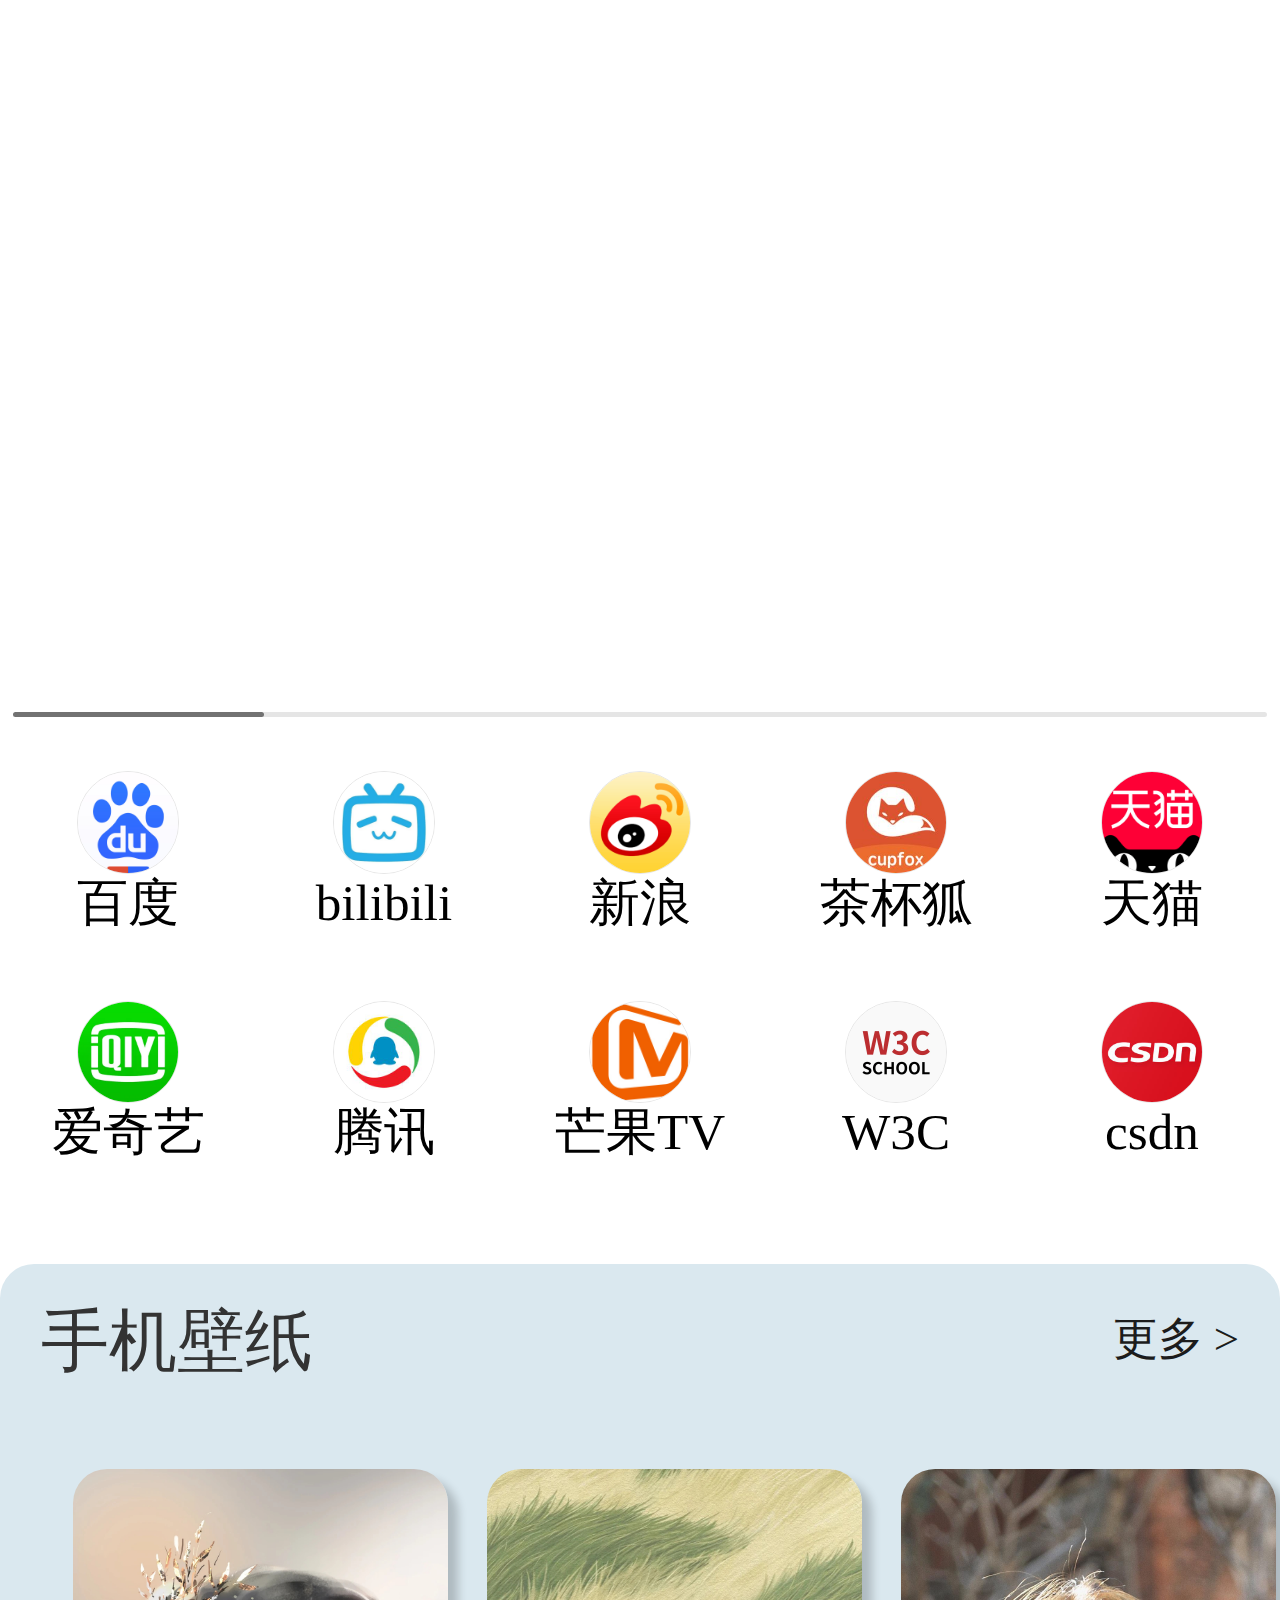
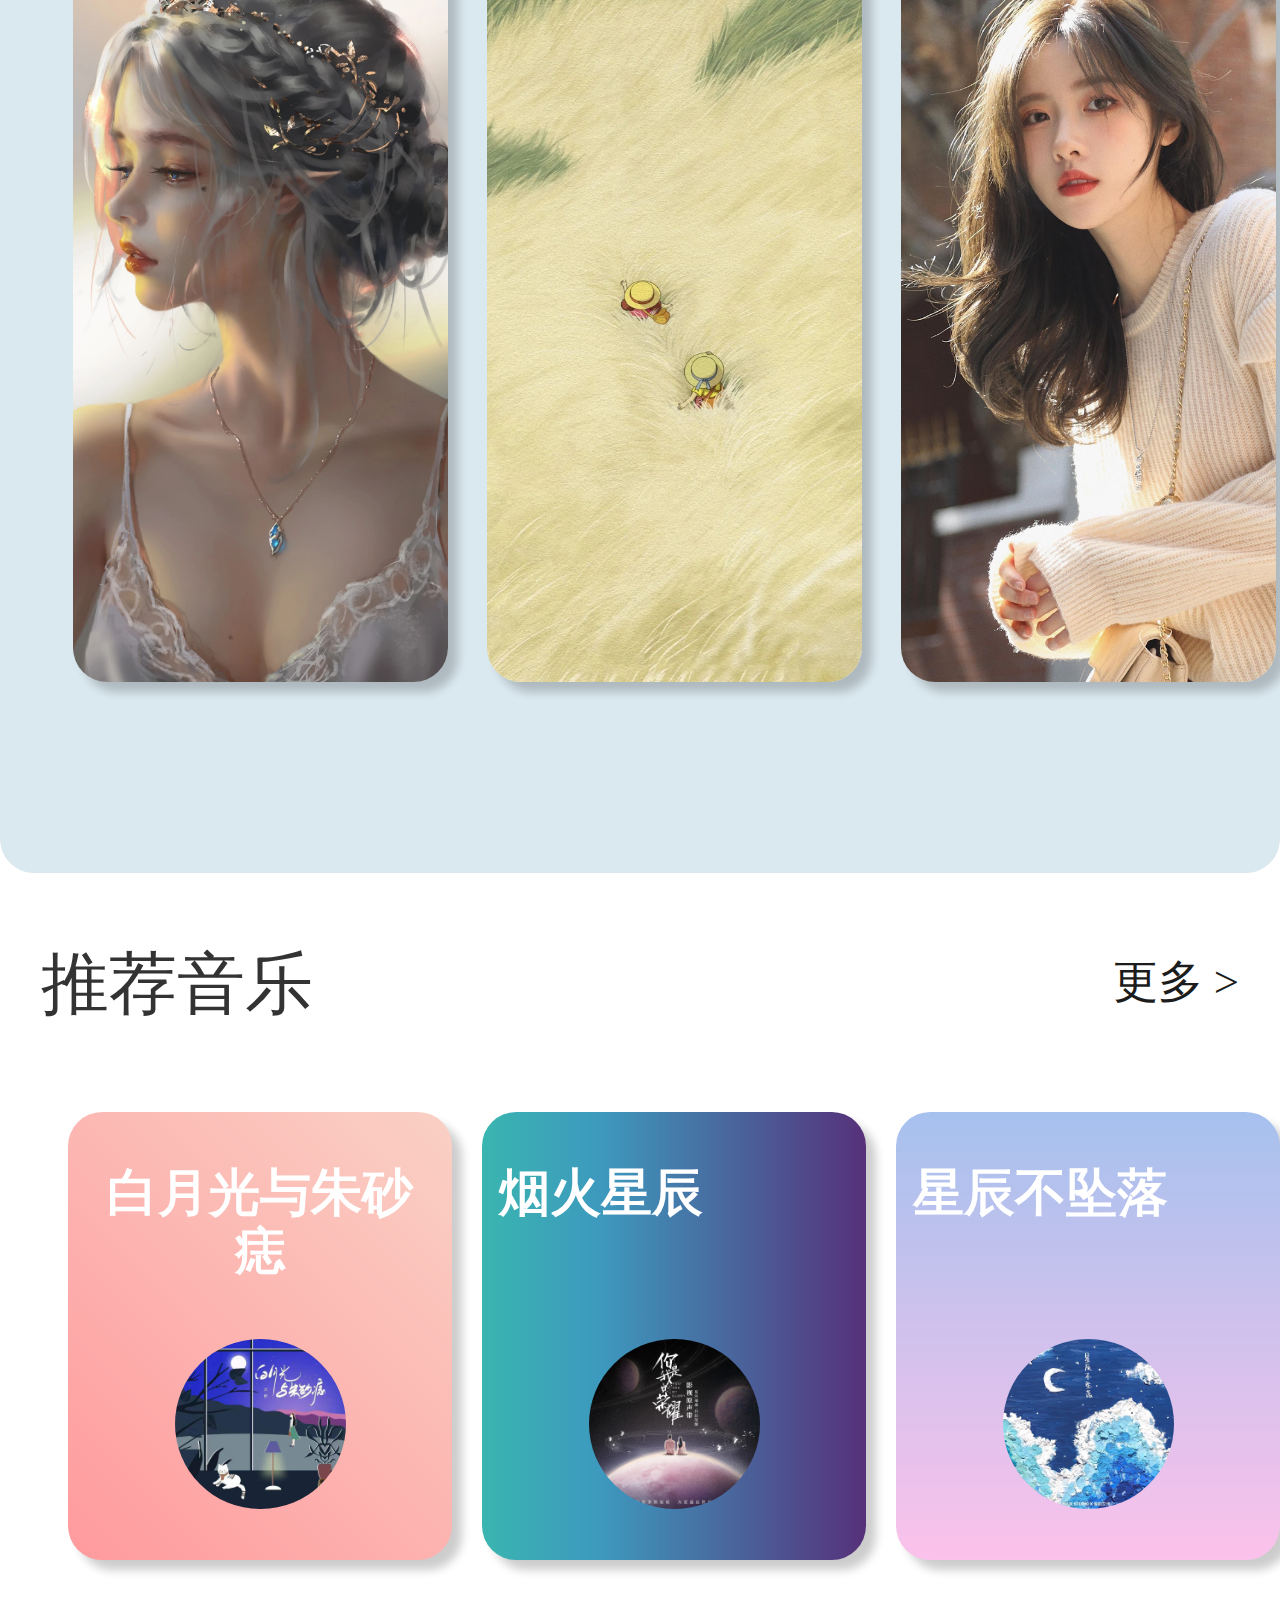
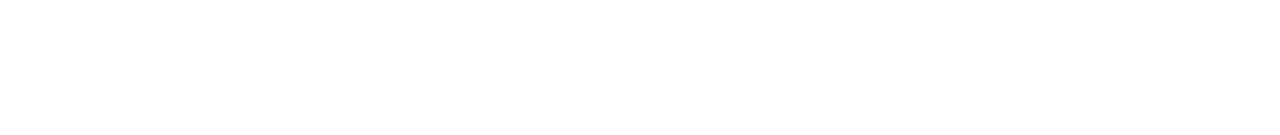
==== index.html @ bb94fc19 "提交future" ====
<!DOCTYPE html>
<html lang="en">
<head>
    <meta charset="UTF-8">
    <meta http-equiv="X-UA-Compatible" content="IE=edge">
    <meta name="viewport" content="width=device-width, initial-scale=1.0">
    <link rel="stylesheet" href="./css/normalize.css" />
    <link rel="stylesheet" href="./css/swiper-bundle.min.css" />
    <link rel="stylesheet" href="css/index.css">
    <link rel="stylesheet" href="css/wallpapers_phone.css">
    <title>Document</title>
</head>
<body>
    <div class="top">
    <!-- 轮播图 -->
    <div class="rotation">
        <div class="swiper-container">
            <div class="swiper-wrapper">
              <!-- <div class="swiper-slide"><img src="upload/r1.jpg" alt=""></div>
              <div class="swiper-slide"><img src="upload/r2.jpg" alt=""></div>
              <div class="swiper-slide"><img src="upload/r3.jpg" alt=""></div>
              <div class="swiper-slide"><img src="upload/r4.jpg" alt=""></div>
              <div class="swiper-slide"><img src="upload/r5.jpg" alt=""></div> -->

              <div class="swiper-slide"><video src="media/1.mp4" autoplay muted loop></video></div>
              <div class="swiper-slide"><video src="media/2.mp4" autoplay muted loop></video></div>
              <div class="swiper-slide"><video src="media/3.mp4" autoplay muted loop></video></div>
              <div class="swiper-slide"><video src="media/4.mp4" autoplay muted loop></video></div>
              <div class="swiper-slide"><video src="media/5.mp4" autoplay muted loop></video></div>
            </div>
            <!-- Add Pagination -->
            <div class="swiper-scrollbar"></div>
          </div>    
    </div>
    <!-- 轮播图结束 -->
    <!-- 导航栏 -->
    <nav class="nav">
        <a href="common.html" class="item" target="iframe">
            <img src="images/百度.jfif">
            <span>百度</span>
        </a>
        <a href="#" class="item">
            <img src="images/bilibili.webp">
            <span>bilibili</span>
        </a>
        <a href="#" class="item">
            <img src="images/微博.png">
            <span>新浪</span>
        </a>
        <a href="#" class="item">
            <img src="images/茶杯狐.jfif">
            <span>茶杯狐</span>
        </a>
        <a href="#" class="item">
            <img src="images/天猫.jfif">
            <span>天猫</span>
        </a>
        <a href="#" class="item">
            <img src="images/爱奇艺.webp">
            <span>爱奇艺</span>
        </a>
        <a href="#" class="item">
            <img src="images/腾讯.jfif">
            <span>腾讯</span>
        </a>
        <a href="#" class="item">
            <img src="images/芒果TV.jfif">
            <span>芒果TV</span>
        </a>
        <a href="#" class="item">
            <img src="images/w3c.webp">
            <span>W3C</span>
        </a>
        <a href="#" class="item">
            <img src="images/csdn.jfif">
            <span>csdn</span>
        </a>
    </nav>
    <!-- 导航栏结束 -->
    </div>
    <!-- 壁纸模块 -->
    <div class="wallpaper">
    <section class="title-box">
        <div class="title-box-title">
            <h4>手机壁纸</h4>
            <a href="#" class="more">更多&nbsp;></a>
        </div>
    </section>
    <section class="wallpaper-box">
        <div class="model-first-container">
            <div class="swiper-wrapper">
              <div class="swiper-slide">
                <div class="single">
                    <img src="upload/7月30日1.jpg">
                    <a class="preview" href="upload/7月30日1.jpg" target="_blank"></a>
                    <a class="download" href="upload/7月30日1.jpg" target="_blank" download="img"></a>      
                </div>
              </div>
              <div class="swiper-slide">
                <div class="single">
                    <img src="upload/7月30日21.jpg">
                    <a class="preview" href="upload/7月30日21.jpg" target="_blank"></a>
                    <a class="download" href="upload/7月30日21.jpg" target="_blank" download="img"></a>      
                </div>
              </div>
              <div class="swiper-slide">
                <div class="single">
                    <img src="upload/梨涡允允1242x2688.jpg">
                    <a class="preview" href="upload/梨涡允允1242x2688.jpg" target="_blank"></a>
                    <a class="download" href="upload/梨涡允允1242x2688.jpg" target="_blank" download="img"></a>      
                </div>
              </div>
              <div class="swiper-slide">
                <div class="single">
                    <img src="upload/7月30日1.jpg">
                    <a class="preview" href="upload/7月30日1.jpg" target="_blank"></a>
                    <a class="download" href="upload/7月30日1.jpg" target="_blank" download="img"></a>      
                </div>
              </div>
            </div>
        </div>
    </section>
    </div>
    <!-- 壁纸模块结束 -->
    <!-- 推荐音乐 -->
    <div class="music">
        <section class="title-box" style="background-color: white;">
            <div class="title-box-title">
                <h4>推荐音乐</h4>
                <a href="#" class="more">更多&nbsp;></a>
            </div>
        </section>
        <section class="music-box">
            <div class="model-first-container">
                <div class="swiper-wrapper">
                    <audio src="media/白月光与朱砂痣.mp3" id="audio1" loop></audio>
                    <audio src="media/烟火星辰.mp3" id="audio2" loop></audio>
                    <audio src="media/星辰不坠落.mp3" id="audio3" loop></audio>
                    <audio src="media/情结.mp3" id="audio4" loop></audio>
                    <audio src="media/此生不换.mp3" id="audio5" loop></audio>
                    <audio src="media/Something Just Like.mp3" id="audio6" loop></audio>
                  <div class="swiper-slide">
                    <button type="button" id="p1" onclick="play1()" style="background-image: linear-gradient(45deg, #ff9a9e 0%, #fad0c4 99%, #fad0c4 100%);"><p>白月光与朱砂痣</p><img src="media/白月光与朱砂痣.jpg" alt=""></button>
                  </div>
                  <div class="swiper-slide">
                    <button type="button" id="p2" onclick="play2()" style="background-image: linear-gradient(to right, #3ab5b0 0%, #3d99be 31%, #56317a 100%);"><p>烟火星辰</p><img src="media/烟火星辰.jpg" alt=""></button>
                  </div>
                  <div class="swiper-slide">
                    <button type="button" id="p3" onclick="play3()" style="background-image: linear-gradient(to top, #fbc2eb 0%, #a6c1ee 100%);"><p>星辰不坠落</p><img src="media/星辰不坠落.jpg" alt=""></button>
                  </div>
                  <div class="swiper-slide">
                    <button type="button" id="p4" onclick="play4()" style="background-image: linear-gradient(120deg, #f6d365 0%, #fda085 100%);"><p>情结</p><img src="media/情结.jpg" alt=""></button>
                  </div>
                  <div class="swiper-slide">
                    <button type="button" id="p5" onclick="play5()" style="background-image: linear-gradient(120deg, #a6c0fe 0%, #f68084 100%);"><p>此生不换</p><img src="media/此生不换.jpg" alt=""></button>
                  </div>
                  <div class="swiper-slide">
                    <button type="button" id="p6" onclick="play6()" style="background-image: linear-gradient(to top, #a18cd1 0%, #fbc2eb 100%);"><p>Something Just Like This</p><img src="media/Something Just Like This.jpg" alt=""></button>
                  </div>
                </div>
            </div>
        </section>
    </div>
    <!-- 推荐音乐结束 -->
    <script src="js/playmusic.js"></script>
    <script src="js/flexible.js"></script>
    <script src="js/swiper-bundle.min.js"></script>
    <script>
        (function() {
        var swiper = new Swiper('.swiper-container', {
          centeredSlides: true,
          autoplay: {
            delay: 5000,
            disableOnInteraction: false,
          },
          scrollbar: { el: '.swiper-scrollbar' },
            navigation: {
            nextEl: '.swiper-button-next',
            prevEl: '.swiper-button-prev',
           },
        });
        })();

        (function(){
            var swiper = new Swiper('.model-first-container', {
      slidesPerView: 3,
      spaceBetween: 30,
        });
        })();
    </script>
</body>
</html>
---- css/index.css ----
a {
  text-decoration: none;
}
li {
  list-style: none;
}
.rotation {
  background-color: white;
}
.rotation .swiper-container {
  width: 100%;
  height: 100%;
}
.rotation video {
  width: 100%;
}
.rotation .swiper-slide {
  text-align: center;
  font-size: 18px;
  background: #fff;
  width: 100%;
  /* Center slide text vertically */
  display: -webkit-box;
  display: -ms-flexbox;
  display: -webkit-flex;
  display: flex;
  -webkit-box-pack: center;
  -ms-flex-pack: center;
  -webkit-justify-content: center;
  justify-content: center;
  -webkit-box-align: center;
  -ms-flex-align: center;
  -webkit-align-items: center;
  align-items: center;
}
.nav {
  padding-top: 0.8rem;
  margin: 0;
  display: flex;
  flex-wrap: wrap;
  background-color: white;
  border-radius: 0 0 0.533333rem 0.533333rem;
}
.nav .item {
  display: flex;
  width: 20%;
  flex-direction: column;
  align-items: center;
  padding-bottom: 1.066667rem;
}
.nav .item img {
  width: 1.6rem;
  height: 1.6rem;
  border: 0.026667rem solid #e6e6e6;
  border-radius: 0.8rem;
}
.nav .item span {
  font-size: 0.8rem;
  color: black;
}
.title-box {
  padding: 0.533333rem 0.64rem;
  background-color: #dae8ef;
  margin-top: 0.533333rem;
  border-radius: 0.533333rem 0.533333rem 0 0;
}
.title-box .title-box-title {
  display: flex;
  justify-content: space-between;
  line-height: 1.333333rem;
  height: 1.333333rem;
}
.title-box .title-box-title h4 {
  margin: 0;
  font-size: 1.066667rem;
  font-weight: 400;
  color: #333333;
}
.title-box .title-box-title .more {
  box-sizing: border-box;
  height: 1.333333rem;
  line-height: 1.28rem;
  font-size: 0.7rem;
  color: #1c1c1c;
}
.model-first-container {
  width: 100%;
  height: 100%;
  overflow: hidden;
  padding-left: 1.066667rem;
}
.model-first-container .swiper-slide {
  text-align: center;
  border-radius: 0.533333rem;
  margin-top: 0.8rem;
  padding-bottom: 1.4rem;
  /* Center slide text vertically */
  display: -webkit-box;
  display: -ms-flexbox;
  display: -webkit-flex;
  display: flex;
  -webkit-box-pack: center;
  -ms-flex-pack: center;
  -webkit-justify-content: center;
  justify-content: center;
  -webkit-box-align: center;
  -ms-flex-align: center;
  -webkit-align-items: center;
  align-items: center;
}
.wallpaper .wallpaper-box {
  background-color: #dae8ef;
  width: 100%;
  padding-bottom: 1.333333rem;
  border-radius: 0 0 0.533333rem 0.533333rem;
}
.wallpaper img {
  border-radius: 0.266667rem;
  box-shadow: 0 0px 5px rgba(0, 0, 0, 0.2);
}
.wallpaper span {
  display: block;
  padding-top: 0.266667rem;
  color: #1c1c1c;
  font-size: 0.8rem;
}
.music .music-box {
  background-color: white;
  width: 100%;
  padding-bottom: 1.333333rem;
  border-radius: 0 0 0.533333rem 0.533333rem;
}
.music .swiper-slide button {
  position: relative;
  border: 0;
  border-radius: 0.533333rem;
  box-shadow: 10px 10px 10px rgba(0, 0, 0, 0.2);
  width: 7rem;
  height: 7rem;
  display: flex;
  flex-direction: column;
  align-items: center;
  transition: all 0.5s;
}
.music .swiper-slide button p {
  margin: 0;
  position: absolute;
  top: 0.8rem;
  left: 0.266667rem;
  padding-right: 0.266667rem;
  color: white;
  font-weight: 900;
  font-size: 0.8rem;
}
.music .swiper-slide button img {
  position: absolute;
  bottom: 0.8rem;
  width: 2.666667rem;
  border-radius: 1.333333rem;
}
.music .swiper-slide button:hover {
  transform: scale(1.05, 1.05);
  box-shadow: 10px 10px 0px rgba(10, 172, 253, 0.5);
}
.music .swiper-slide button:hover img {
  animation: rotate 5s linear infinite;
}
@keyframes rotate {
  from {
    transform: rotate(0deg);
  }
  to {
    transform: rotate(360deg);
  }
}
---- css/wallpapers_phone.css ----
/* 壁纸内容 */
.single img {
  width: 5.866667rem;
  height: 12.693333rem;
  border-radius: .533333rem;
  box-shadow: 10px 10px 10px rgba(0,0,0,0.2);
}
.single {
  position: relative;
  float: left;
  width: 11.733333rem;
  height: 12.693333rem;
  margin-right: .533333rem;
  margin-left: .533333rem;
  transition: all 0.5s;
  z-index: 2;
}
.preview {
  display: none;
  position: absolute;
  width: 1.333333rem;
  height: 1.333333rem;
  border-radius: .666667rem;
  background: url("../icons/preview.png") no-repeat .146667rem .133333rem;
  background-color: white;
  background-size: 1.066667rem;
  top: 0;
  right: 0;
  text-align: center;
  transition: all 0.3s;
}
.download {
  display: none;
  position: absolute;
  width: 1.333333rem;
  height: 1.333333rem;
  border-radius: .666667rem;
  background: url("../icons/download.png") no-repeat .16rem .133333rem;
  background-color: white;
  background-size: 1.066667rem;
  top: 1.6rem;
  right: 0;
  text-align: center;
  transition: all 0.3s;
}
.single:hover .notes {
  visibility: visible;
}
.preview:hover {
  background: url("../icons/preview_after.png") no-repeat .146667rem .133333rem;
  background-color: white;
  background-size: 1.066667rem;
}
.download:hover {
  background: url("../icons/download_after.png") no-repeat .16rem .133333rem;
  background-color: white;
  background-size: 1.066667rem;
}
.single:hover {
  transform: scale(1.05, 1.05);
}
.single:hover .preview {
  display: block;
}
.single:hover .download {
  display: block;
}
/* 壁纸内容结束 */
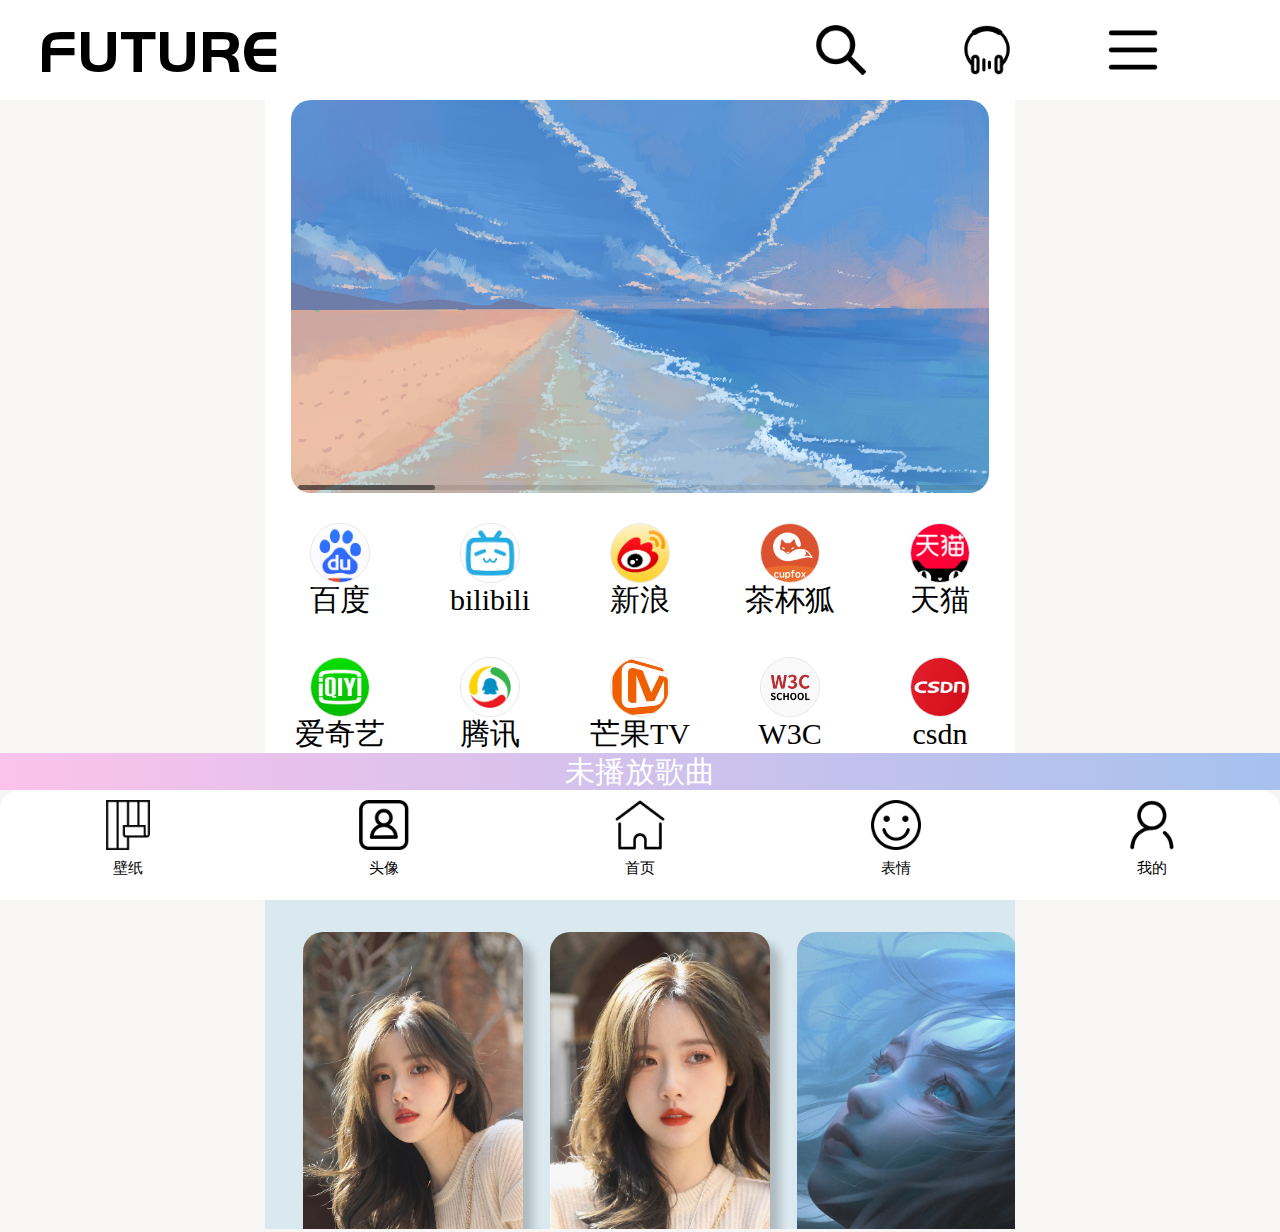
==== commit 73e5802c: "init" ====
--- a/index.html
+++ b/index.html
@@ -4,189 +4,103 @@
     <meta charset="UTF-8">
     <meta http-equiv="X-UA-Compatible" content="IE=edge">
     <meta name="viewport" content="width=device-width, initial-scale=1.0">
-    <link rel="stylesheet" href="./css/normalize.css" />
-    <link rel="stylesheet" href="./css/swiper-bundle.min.css" />
+    <title>Future</title>
+    <link rel="stylesheet" href="css/normalize.css" />
+    <link rel="stylesheet" href="css/swiper-bundle.min.css" />
+    <link rel="stylesheet" href="css/common.css">
     <link rel="stylesheet" href="css/index.css">
-    <link rel="stylesheet" href="css/wallpapers_phone.css">
-    <title>Document</title>
 </head>
 <body>
-    <div class="top">
-    <!-- 轮播图 -->
-    <div class="rotation">
-        <div class="swiper-container">
-            <div class="swiper-wrapper">
-              <!-- <div class="swiper-slide"><img src="upload/r1.jpg" alt=""></div>
-              <div class="swiper-slide"><img src="upload/r2.jpg" alt=""></div>
-              <div class="swiper-slide"><img src="upload/r3.jpg" alt=""></div>
-              <div class="swiper-slide"><img src="upload/r4.jpg" alt=""></div>
-              <div class="swiper-slide"><img src="upload/r5.jpg" alt=""></div> -->
-
-              <div class="swiper-slide"><video src="media/1.mp4" autoplay muted loop></video></div>
-              <div class="swiper-slide"><video src="media/2.mp4" autoplay muted loop></video></div>
-              <div class="swiper-slide"><video src="media/3.mp4" autoplay muted loop></video></div>
-              <div class="swiper-slide"><video src="media/4.mp4" autoplay muted loop></video></div>
-              <div class="swiper-slide"><video src="media/5.mp4" autoplay muted loop></video></div>
-            </div>
-            <!-- Add Pagination -->
-            <div class="swiper-scrollbar"></div>
-          </div>    
-    </div>
-    <!-- 轮播图结束 -->
-    <!-- 导航栏 -->
-    <nav class="nav">
-        <a href="common.html" class="item" target="iframe">
-            <img src="images/百度.jfif">
-            <span>百度</span>
+    <!-- 头部栏 -->
+    <header>
+        <button type="button" class="logo"><i class="web-font">FUTURE</i></button>
+        <button type="button" class="icon" onclick="javascript:window.open('https://www.baidu.com')"><img src="icons/搜索.png" alt=""></button>
+        <button type="button" class="music" id="play" onclick="show()"><img src="icons/音乐.png" alt=""></button>
+        <button type="button" class="icon"><img src="icons/更多.png" alt=""></button>
+        <div id="div">
+            <audio src="media/白月光与朱砂痣.mp3" id="audio1" loop></audio>
+            <audio src="media/烟火星辰.mp3" id="audio2" loop></audio>
+            <audio src="media/星辰不坠落.mp3" id="audio3" loop></audio>
+            <audio src="media/情结.mp3" id="audio4" loop></audio>
+            <audio src="media/此生不换.mp3" id="audio5" loop></audio>
+            <audio src="media/ALisa - The Way I Still Love You.mp3" id="audio6" loop></audio>
+           <button type="button" onclick="play1()">白月光与朱砂痣</button>
+           <button type="button" onclick="play2()">烟火星辰</button>
+           <button type="button" onclick="play3()">星辰不坠落</button>
+           <button type="button" onclick="play4()">情结</button>
+           <button type="button" onclick="play5()">此生不换</button>
+           <button type="button" onclick="play6()">The Way I Still Love You</button>
+        </div>
+    </header>
+    <!-- 头部栏结束 -->
+    <iframe src="home.html" frameborder="0" scrolling="auto" name="myiframe"></iframe>
+    <!-- 底部栏 -->
+    <footer>
+        <div id="content">未播放歌曲</div>
+        <a href="wallpaper.html" target="myiframe" class="icon">
+            <img src="icons/壁纸.png" alt="">
+            <p>壁纸</p>
         </a>
-        <a href="#" class="item">
-            <img src="images/bilibili.webp">
-            <span>bilibili</span>
+        <a href="profile.html" target="myiframe" class="icon">
+            <img src="icons/头像.png" alt="">
+            <p>头像</p>
         </a>
-        <a href="#" class="item">
-            <img src="images/微博.png">
-            <span>新浪</span>
+        <a href="home.html" class="icon" target="myiframe">
+            <img src="icons/首页.png" alt="">
+            <p>首页</p>
         </a>
-        <a href="#" class="item">
-            <img src="images/茶杯狐.jfif">
-            <span>茶杯狐</span>
+        <a href="emoticon.html" target="myiframe" class="icon">
+            <img src="icons/表情.png" alt="">
+            <p>表情</p>
         </a>
-        <a href="#" class="item">
-            <img src="images/天猫.jfif">
-            <span>天猫</span>
+        <a href="#" target="myiframe" class="icon">
+            <img src="icons/我的.png" alt="">
+            <p>我的</p>
         </a>
-        <a href="#" class="item">
-            <img src="images/爱奇艺.webp">
-            <span>爱奇艺</span>
-        </a>
-        <a href="#" class="item">
-            <img src="images/腾讯.jfif">
-            <span>腾讯</span>
-        </a>
-        <a href="#" class="item">
-            <img src="images/芒果TV.jfif">
-            <span>芒果TV</span>
-        </a>
-        <a href="#" class="item">
-            <img src="images/w3c.webp">
-            <span>W3C</span>
-        </a>
-        <a href="#" class="item">
-            <img src="images/csdn.jfif">
-            <span>csdn</span>
-        </a>
-    </nav>
-    <!-- 导航栏结束 -->
-    </div>
-    <!-- 壁纸模块 -->
-    <div class="wallpaper">
-    <section class="title-box">
-        <div class="title-box-title">
-            <h4>手机壁纸</h4>
-            <a href="#" class="more">更多&nbsp;></a>
-        </div>
-    </section>
-    <section class="wallpaper-box">
-        <div class="model-first-container">
-            <div class="swiper-wrapper">
-              <div class="swiper-slide">
-                <div class="single">
-                    <img src="upload/7月30日1.jpg">
-                    <a class="preview" href="upload/7月30日1.jpg" target="_blank"></a>
-                    <a class="download" href="upload/7月30日1.jpg" target="_blank" download="img"></a>      
-                </div>
-              </div>
-              <div class="swiper-slide">
-                <div class="single">
-                    <img src="upload/7月30日21.jpg">
-                    <a class="preview" href="upload/7月30日21.jpg" target="_blank"></a>
-                    <a class="download" href="upload/7月30日21.jpg" target="_blank" download="img"></a>      
-                </div>
-              </div>
-              <div class="swiper-slide">
-                <div class="single">
-                    <img src="upload/梨涡允允1242x2688.jpg">
-                    <a class="preview" href="upload/梨涡允允1242x2688.jpg" target="_blank"></a>
-                    <a class="download" href="upload/梨涡允允1242x2688.jpg" target="_blank" download="img"></a>      
-                </div>
-              </div>
-              <div class="swiper-slide">
-                <div class="single">
-                    <img src="upload/7月30日1.jpg">
-                    <a class="preview" href="upload/7月30日1.jpg" target="_blank"></a>
-                    <a class="download" href="upload/7月30日1.jpg" target="_blank" download="img"></a>      
-                </div>
-              </div>
-            </div>
-        </div>
-    </section>
-    </div>
-    <!-- 壁纸模块结束 -->
-    <!-- 推荐音乐 -->
-    <div class="music">
-        <section class="title-box" style="background-color: white;">
-            <div class="title-box-title">
-                <h4>推荐音乐</h4>
-                <a href="#" class="more">更多&nbsp;></a>
-            </div>
-        </section>
-        <section class="music-box">
-            <div class="model-first-container">
-                <div class="swiper-wrapper">
-                    <audio src="media/白月光与朱砂痣.mp3" id="audio1" loop></audio>
-                    <audio src="media/烟火星辰.mp3" id="audio2" loop></audio>
-                    <audio src="media/星辰不坠落.mp3" id="audio3" loop></audio>
-                    <audio src="media/情结.mp3" id="audio4" loop></audio>
-                    <audio src="media/此生不换.mp3" id="audio5" loop></audio>
-                    <audio src="media/Something Just Like.mp3" id="audio6" loop></audio>
-                  <div class="swiper-slide">
-                    <button type="button" id="p1" onclick="play1()" style="background-image: linear-gradient(45deg, #ff9a9e 0%, #fad0c4 99%, #fad0c4 100%);"><p>白月光与朱砂痣</p><img src="media/白月光与朱砂痣.jpg" alt=""></button>
-                  </div>
-                  <div class="swiper-slide">
-                    <button type="button" id="p2" onclick="play2()" style="background-image: linear-gradient(to right, #3ab5b0 0%, #3d99be 31%, #56317a 100%);"><p>烟火星辰</p><img src="media/烟火星辰.jpg" alt=""></button>
-                  </div>
-                  <div class="swiper-slide">
-                    <button type="button" id="p3" onclick="play3()" style="background-image: linear-gradient(to top, #fbc2eb 0%, #a6c1ee 100%);"><p>星辰不坠落</p><img src="media/星辰不坠落.jpg" alt=""></button>
-                  </div>
-                  <div class="swiper-slide">
-                    <button type="button" id="p4" onclick="play4()" style="background-image: linear-gradient(120deg, #f6d365 0%, #fda085 100%);"><p>情结</p><img src="media/情结.jpg" alt=""></button>
-                  </div>
-                  <div class="swiper-slide">
-                    <button type="button" id="p5" onclick="play5()" style="background-image: linear-gradient(120deg, #a6c0fe 0%, #f68084 100%);"><p>此生不换</p><img src="media/此生不换.jpg" alt=""></button>
-                  </div>
-                  <div class="swiper-slide">
-                    <button type="button" id="p6" onclick="play6()" style="background-image: linear-gradient(to top, #a18cd1 0%, #fbc2eb 100%);"><p>Something Just Like This</p><img src="media/Something Just Like This.jpg" alt=""></button>
-                  </div>
-                </div>
-            </div>
-        </section>
-    </div>
-    <!-- 推荐音乐结束 -->
+    </footer>
+    <!-- 底部栏结束 -->
+    <script src="js/flexible.js"></script>
     <script src="js/playmusic.js"></script>
-    <script src="js/flexible.js"></script>
     <script src="js/swiper-bundle.min.js"></script>
     <script>
-        (function() {
-        var swiper = new Swiper('.swiper-container', {
-          centeredSlides: true,
-          autoplay: {
-            delay: 5000,
-            disableOnInteraction: false,
-          },
-          scrollbar: { el: '.swiper-scrollbar' },
-            navigation: {
-            nextEl: '.swiper-button-next',
-            prevEl: '.swiper-button-prev',
-           },
-        });
-        })();
+        function play(){   
+        var audio = document.getElementById('playaudio');     
+        if(audio.paused){                 
+         audio.play();//audio.play();// 播放  
+        }
+        else{    
+         audio.pause();// 暂停    
+        }      
+    } 
 
-        (function(){
+    (function(){
             var swiper = new Swiper('.model-first-container', {
       slidesPerView: 3,
       spaceBetween: 30,
         });
         })();
+    
+    function show (event) {
+        //取消冒泡
+        let oevent = event || window.event
+        if (document.all) {
+            oevent.cancelBubble = true
+        } else {
+            oevent.stopPropagation()
+        }
+        if (document.getElementById('div').style.display === 'none' || document.getElementById('div').style.display === '') {
+            document.getElementById('div').style.display = 'block'
+        } else {
+            document.getElementById('div').style.display = 'none'
+        }
+    }
+    document.onclick = function () {
+        document.getElementById('div').style.display = 'none'
+    }
+    document.getElementById('div').onclick = function (event) {
+        let oevent = event || window.event
+        oevent.stopPropagation()
+    }
     </script>
 </body>
 </html>--- a/css/common.css
+++ b/css/common.css
@@ -0,0 +1,167 @@
+body {
+  min-width: 320px;
+  max-width: 750px;
+  margin: 0 auto;
+  background-color: #f8f5f5;
+}
+body::-webkit-scrollbar {
+  width: 0;
+}
+@font-face {
+  font-family: "webfont";
+  font-display: swap;
+  src: url("../font/webfont.eot");
+  /* IE9 */
+  src: url("../font/webfont.eot?#iefix") format("embedded-opentype"), /* IE6-IE8 */ url("../font/webfont.woff2") format("woff2"), url("../font/webfont.woff") format("woff"), /* chrome、firefox */ url("../font/webfont.ttf") format("truetype"), /* chrome、firefox、opera、Safari, Android, iOS 4.2+*/ url("../font/webfont.svg#webfont") format("svg");
+  /* iOS 4.1- */
+}
+.web-font {
+  font-family: "webfont" !important;
+  font-size: 1.6rem;
+  font-style: normal;
+  -webkit-font-smoothing: antialiased;
+  -moz-osx-font-smoothing: grayscale;
+}
+a {
+  text-decoration: none;
+}
+li {
+  list-style: none;
+}
+@media screen and (min-width: 750px) {
+  html {
+    font-size: 37.5px !important;
+  }
+}
+iframe {
+  width: 100%;
+  height: 32.76rem;
+}
+.head {
+  height: 2.666667rem;
+}
+.foot {
+  height: 2.933333rem;
+}
+header {
+  left: 0;
+  position: fixed;
+  top: 0;
+  width: 100%;
+  height: 2.666667rem;
+  background-color: white;
+  padding: 0.426667rem 0.853333rem;
+  display: flex;
+  z-index: 9999;
+}
+header button {
+  background-color: white;
+  line-height: 1.813333rem;
+  border: 0;
+}
+header .logo {
+  display: flex;
+  flex: 64%;
+  align-items: center;
+}
+header .icon,
+header .music {
+  display: flex;
+  flex: 12%;
+  align-items: center;
+  background-color: white;
+  left: 50%;
+}
+header .icon img,
+header .music img {
+  width: 1.333333rem;
+  height: 1.333333rem;
+}
+header .music:hover img {
+  content: url(../icons/音乐_after.png);
+}
+header #div {
+  left: 0;
+  margin: auto;
+  position: absolute;
+  width: 100%;
+  background-color: pink;
+  top: 2.666667rem;
+  background: rgba(0, 0, 0, 0.5);
+  display: none;
+}
+header #div button {
+  float: left;
+  width: 100%;
+  height: 1.8rem;
+  line-height: 1.8rem;
+  border: 0;
+  font-size: 0.8rem;
+  font-weight: 800;
+  color: #1296db;
+  background: transparent;
+}
+header #div button:hover {
+  background-image: linear-gradient(to right, #fbc2eb 0%, #a6c1ee 100%);
+  color: white;
+}
+footer {
+  left: 0;
+  position: fixed;
+  bottom: 0;
+  width: 100%;
+  height: 2.933333rem;
+  border-radius: 0.533333rem 0.533333rem 0 0;
+  background-color: white;
+  z-index: 9999;
+  display: flex;
+  flex-wrap: wrap;
+}
+footer #content {
+  position: absolute;
+  flex: 100%;
+  width: 100%;
+  height: 1rem;
+  left: 50%;
+  transform: translateX(-50%);
+  background-image: linear-gradient(to right, #fbc2eb 0%, #a6c1ee 100%);
+  bottom: 2.933333rem;
+  color: #ffffff;
+  line-height: 1rem;
+  text-align: center;
+  font-size: 0.8rem;
+}
+footer .icon {
+  display: flex;
+  flex: 20%;
+  flex-direction: column;
+  align-items: center;
+  padding: 0.266667rem;
+}
+footer .icon img {
+  width: 1.333333rem;
+  height: 1.333333rem;
+}
+footer .icon p {
+  font-size: 0.4rem;
+  color: #000000;
+  margin-top: 0.266667rem;
+}
+footer a:hover p {
+  color: #1296db;
+}
+footer a:nth-of-type(1):hover img {
+  content: url(../icons/壁纸_after.png);
+}
+footer a:nth-of-type(2):hover img {
+  content: url(../icons/头像_after.png);
+}
+footer a:nth-of-type(3):hover img {
+  content: url(../icons/首页_after.png);
+}
+footer a:nth-of-type(4):hover img {
+  content: url(../icons/表情_after.png);
+}
+footer a:nth-of-type(5):hover img {
+  content: url(../icons/我的_after.png);
+}
--- a/css/index.css
+++ b/css/index.css
@@ -4,12 +4,21 @@
 li {
   list-style: none;
 }
+.head {
+  height: 3.2rem;
+  background-color: white;
+}
+.foot {
+  height: 2.666667rem;
+  background-color: white;
+}
 .rotation {
   background-color: white;
 }
 .rotation .swiper-container {
-  width: 100%;
+  width: 93%;
   height: 100%;
+  border-radius: 0.533333rem;
 }
 .rotation video {
   width: 100%;
@@ -91,7 +100,6 @@
 }
 .model-first-container .swiper-slide {
   text-align: center;
-  border-radius: 0.533333rem;
   margin-top: 0.8rem;
   padding-bottom: 1.4rem;
   /* Center slide text vertically */
@@ -108,21 +116,33 @@
   -webkit-align-items: center;
   align-items: center;
 }
+.model-second-container {
+  width: 100%;
+  height: 100%;
+  overflow: hidden;
+}
+.model-second-container .swiper-slide {
+  text-align: center;
+  font-size: 18px;
+  margin-top: 0.8rem;
+  padding-bottom: 1.4rem;
+  /* Center slide text vertically */
+  display: -webkit-box;
+  display: -ms-flexbox;
+  display: -webkit-flex;
+  display: flex;
+  -webkit-box-pack: center;
+  -ms-flex-pack: center;
+  -webkit-justify-content: center;
+  justify-content: center;
+  -webkit-box-align: center;
+  -ms-flex-align: center;
+  -webkit-align-items: center;
+  align-items: center;
+}
 .wallpaper .wallpaper-box {
   background-color: #dae8ef;
-  width: 100%;
-  padding-bottom: 1.333333rem;
-  border-radius: 0 0 0.533333rem 0.533333rem;
-}
-.wallpaper img {
-  border-radius: 0.266667rem;
-  box-shadow: 0 0px 5px rgba(0, 0, 0, 0.2);
-}
-.wallpaper span {
-  display: block;
-  padding-top: 0.266667rem;
-  color: #1c1c1c;
-  font-size: 0.8rem;
+  padding-bottom: 1.333333rem;
 }
 .music .music-box {
   background-color: white;
@@ -173,3 +193,12 @@
     transform: rotate(360deg);
   }
 }
+.profile .profile-box {
+  background-image: linear-gradient(to right, #9799d5 50%, white 50%);
+  padding-bottom: 1.333333rem;
+  border-radius: 0 0 0.533333rem 0.533333rem;
+}
+.emoticon .emoticon-box {
+  background-color: white;
+  padding-bottom: 1.333333rem;
+}
